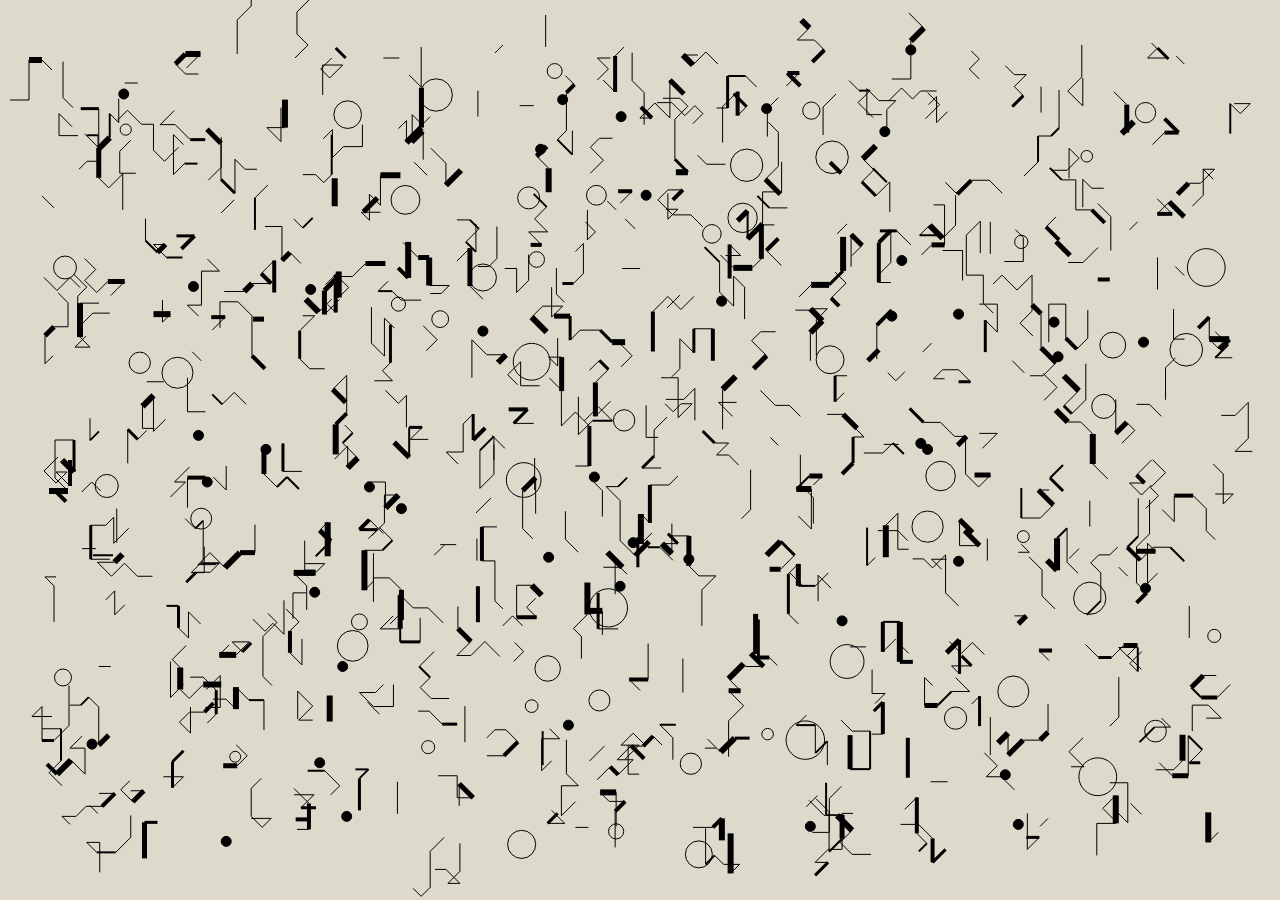
==== MohrBackground.html @ 1ae71728 "Initial commit. Already quite far developed." ====
<!DOCTYPE html>
<html lang="en">
<head>
    <meta charset="UTF-8">
    <meta name="viewport" content="width=device-width, initial-scale=1.0">
    <title>Document</title>
</head>
<style>
     *,
    *::before,
    *::after {
        margin: 0;
        padding: 0;
        box-sizing: border-box;
    }
    canvas {
        /* overflow: hidden; */
        position: absolute;
        top: 0;
        left: 0;
        /* border: 1px solid coral; */
    }

    body {
        background-color: rgb(221, 218, 203);
    }
    /* body {
        display: flex;
        height: 100vh;
        background-color: #111;
    } */
    
    /* span {
        color: #777;
        position: absolute;
        top: 20px;
        left: 20px;
        user-select: none;
    } */
</style>
<body>
    <canvas id="canvas"></canvas>
    <script type="text/javascript" src="./Mohr.js"></script>
</body>
</html>
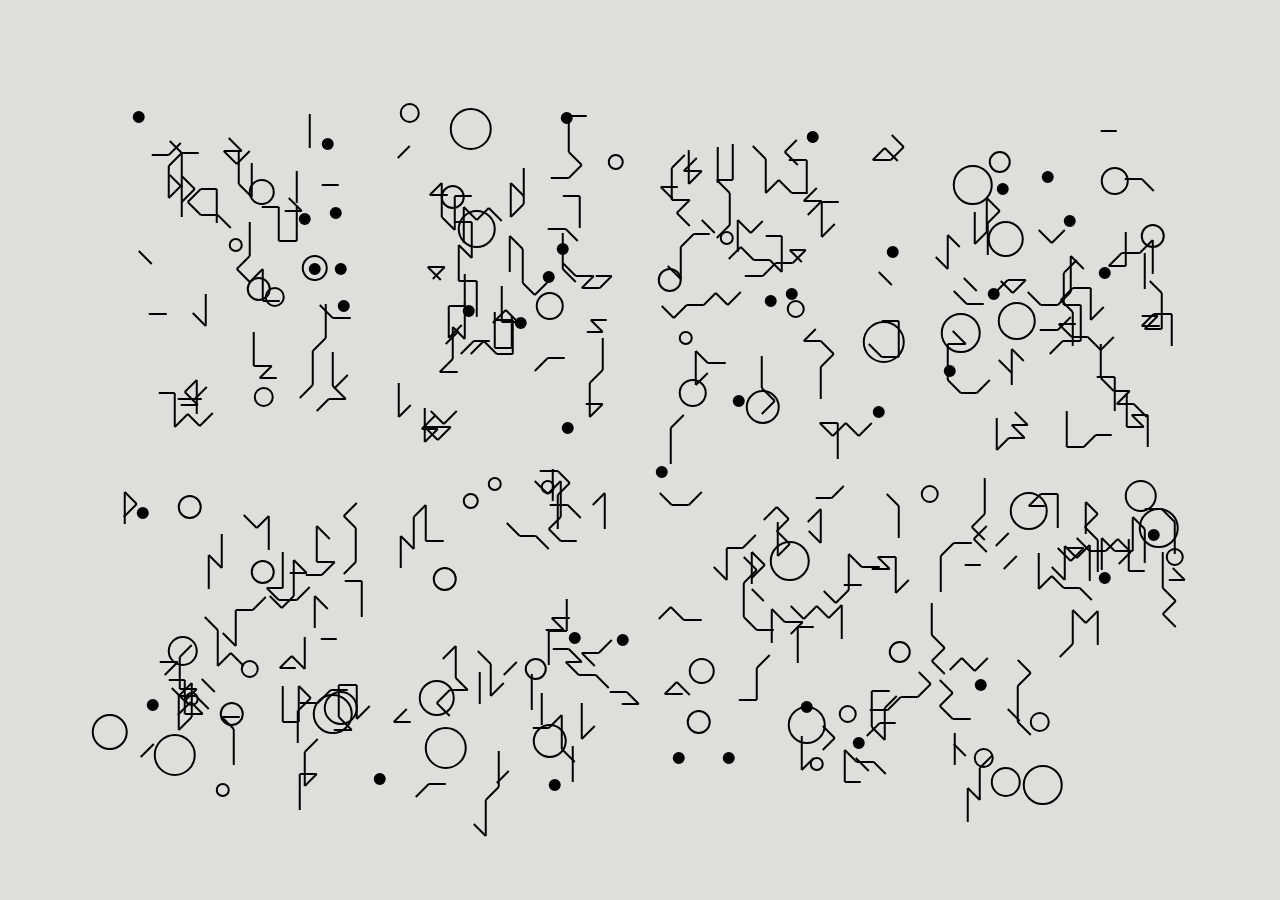
==== commit fffbaffe: "Made background less yellow, more white." ====
--- a/MohrBackground.html
+++ b/MohrBackground.html
@@ -22,7 +22,7 @@
     }
 
     body {
-        background-color: rgb(221, 218, 203);
+        background-color: rgb(222, 222, 220);
     }
     /* body {
         display: flex;
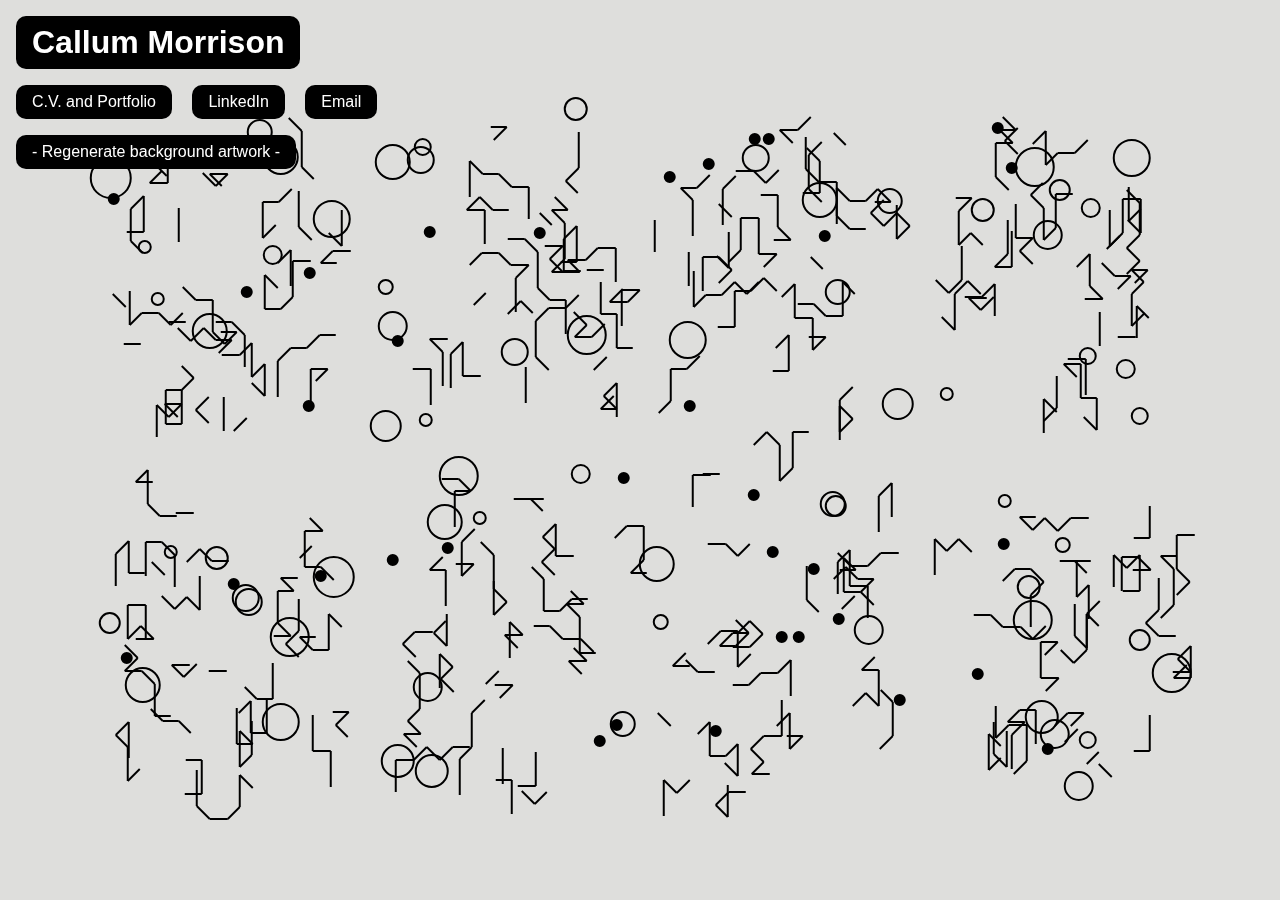
==== commit c95719f6: "Added a header and links to the page, with styling." ====
--- a/MohrBackground.html
+++ b/MohrBackground.html
@@ -6,15 +6,16 @@
     <title>Document</title>
 </head>
 <style>
-     *,
+     /* *,
     *::before,
     *::after {
         margin: 0;
         padding: 0;
         box-sizing: border-box;
-    }
+    } */
     canvas {
         /* overflow: hidden; */
+        z-index: -1;
         position: absolute;
         top: 0;
         left: 0;
@@ -23,23 +24,43 @@
 
     body {
         background-color: rgb(222, 222, 220);
+        font-family: 'Gill Sans', 'Gill Sans MT', Calibri, 'Trebuchet MS', sans-serif;
     }
-    /* body {
-        display: flex;
-        height: 100vh;
-        background-color: #111;
-    } */
+    h1, p {
+        background-color: black;
+        color: white;            /* makes the text visible on a dark background */
+        border-radius: 10px;     /* creates rounded corners */
+        padding: 0.5rem 1rem;
+        margin: 0.5rem;
+        display: inline-block;
+    }
+    a {
+        /* Remove default hyperlink css */
+        color: inherit;
+        text-decoration: inherit;
+    }
+    p:hover {
+        
+        background-color: rgb(211, 166, 0);
+        transition: all 0.3s ease;
+        color: black;
+        /* text-decoration: underline; */
+        
+    }
     
-    /* span {
-        color: #777;
-        position: absolute;
-        top: 20px;
-        left: 20px;
-        user-select: none;
-    } */
 </style>
 <body>
     <canvas id="canvas"></canvas>
+    <main>
+        <h1>Callum Morrison</h1>
+        <br>
+        <p><a target=”_blank” href="https://teal-ray-008.notion.site/Callum-Morrison-Expanded-CV-e8ba350ea7794071ac63bb05e006bd9e">C.V. and Portfolio</a></p>
+        <p><a target=”_blank” href="https://www.linkedin.com/in/callum-morrison-edinburgh">LinkedIn</a></p>
+        <p><a target=”_blank” href="mailto:mrcallummorrison@gmail.com">Email</a></p>
+        <br>
+        <p class="regen-art">- Regenerate background artwork -</p>
+    </main>
     <script type="text/javascript" src="./Mohr.js"></script>
 </body>
-</html>+</html>
+
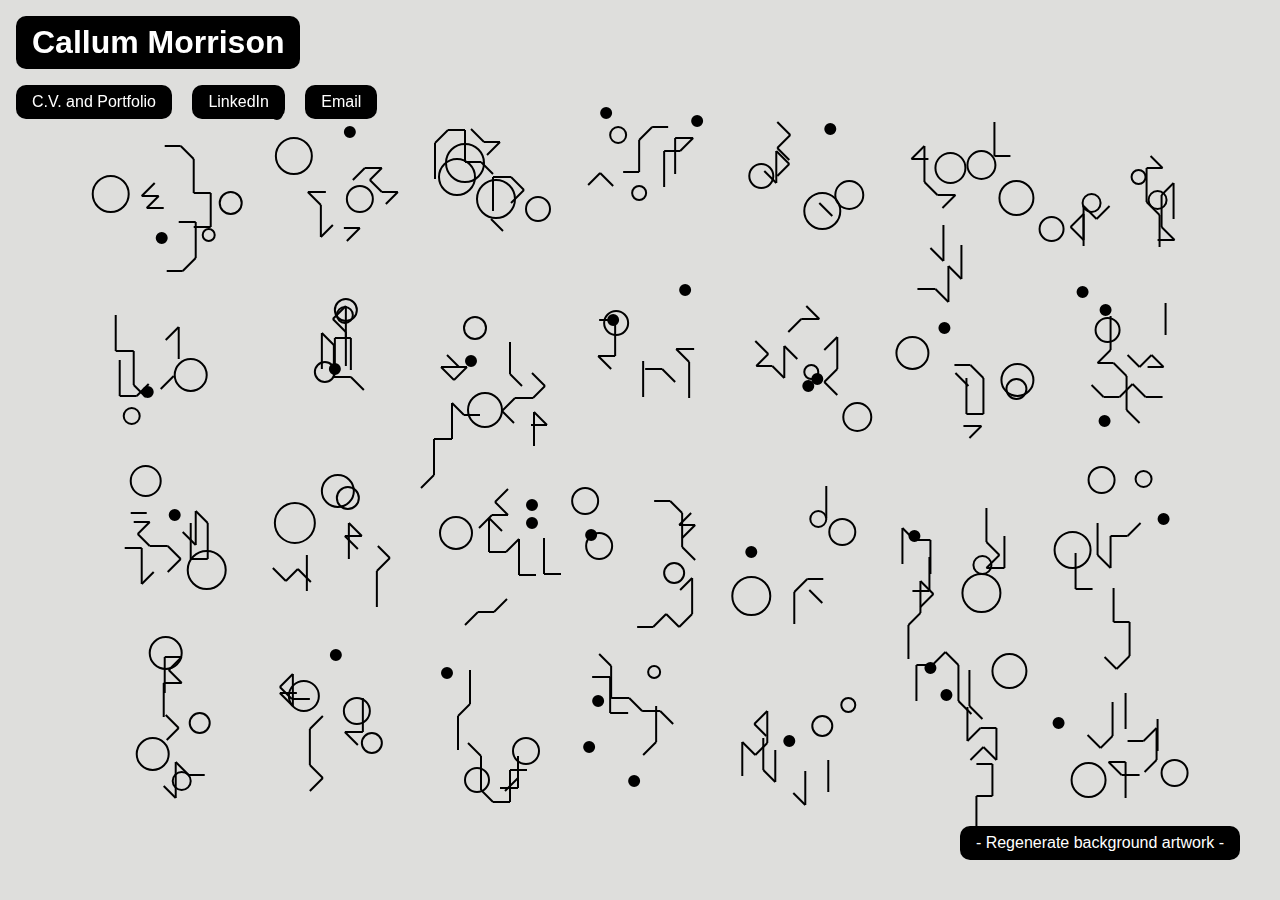
==== commit 07fcc449: "Added a "regen art" button." ====
--- a/MohrBackground.html
+++ b/MohrBackground.html
@@ -47,6 +47,12 @@
         /* text-decoration: underline; */
         
     }
+
+    .sticky {
+      position: fixed;
+      bottom: 2rem;
+      right: 2rem;
+    }
     
 </style>
 <body>
@@ -58,7 +64,7 @@
         <p><a target=”_blank” href="https://www.linkedin.com/in/callum-morrison-edinburgh">LinkedIn</a></p>
         <p><a target=”_blank” href="mailto:mrcallummorrison@gmail.com">Email</a></p>
         <br>
-        <p class="regen-art">- Regenerate background artwork -</p>
+        <p class="regen-art sticky">- Regenerate background artwork -</p>
     </main>
     <script type="text/javascript" src="./Mohr.js"></script>
 </body>
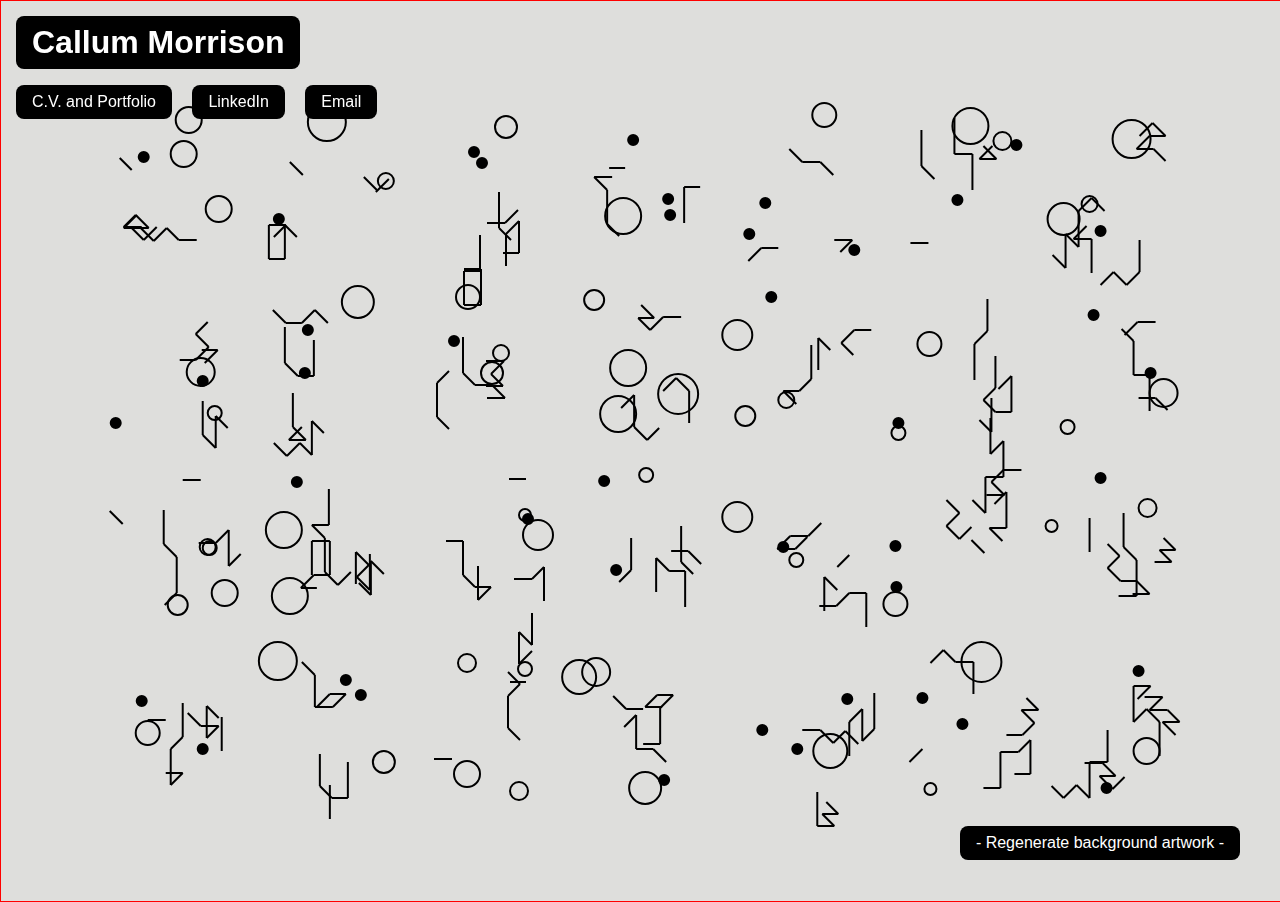
==== commit 773d7d56: "Added stylesheet and removed in page style" ====
--- a/MohrBackground.html
+++ b/MohrBackground.html
@@ -3,58 +3,9 @@
 <head>
     <meta charset="UTF-8">
     <meta name="viewport" content="width=device-width, initial-scale=1.0">
+    <link rel="stylesheet" type="text/css" href="Style.css" />
     <title>Document</title>
 </head>
-<style>
-     /* *,
-    *::before,
-    *::after {
-        margin: 0;
-        padding: 0;
-        box-sizing: border-box;
-    } */
-    canvas {
-        /* overflow: hidden; */
-        z-index: -1;
-        position: absolute;
-        top: 0;
-        left: 0;
-        /* border: 1px solid coral; */
-    }
-
-    body {
-        background-color: rgb(222, 222, 220);
-        font-family: 'Gill Sans', 'Gill Sans MT', Calibri, 'Trebuchet MS', sans-serif;
-    }
-    h1, p {
-        background-color: black;
-        color: white;            /* makes the text visible on a dark background */
-        border-radius: 10px;     /* creates rounded corners */
-        padding: 0.5rem 1rem;
-        margin: 0.5rem;
-        display: inline-block;
-    }
-    a {
-        /* Remove default hyperlink css */
-        color: inherit;
-        text-decoration: inherit;
-    }
-    p:hover {
-        
-        background-color: rgb(211, 166, 0);
-        transition: all 0.3s ease;
-        color: black;
-        /* text-decoration: underline; */
-        
-    }
-
-    .sticky {
-      position: fixed;
-      bottom: 2rem;
-      right: 2rem;
-    }
-    
-</style>
 <body>
     <canvas id="canvas"></canvas>
     <main>
--- a/Style.css
+++ b/Style.css
@@ -0,0 +1,74 @@
+/* Designed first on a 2k monitor. */
+canvas {
+    /* overflow: hidden; */
+    z-index: -1;
+    position: absolute;
+    top: 0;
+    left: 0;
+    /* border: 1px solid coral; */
+    
+}
+
+body {
+    background-color: rgb(222, 222, 220);
+    font-family: 'Gill Sans', 'Gill Sans MT', Calibri, 'Trebuchet MS', sans-serif;
+}
+h1, p {
+    background-color: black;
+    color: white;            /* makes the text visible on a dark background */
+    border-radius: 0.5rem;     /* creates rounded corners */
+    padding: 0.5rem 1rem;
+    margin: 0.5rem;
+    display: inline-block;
+}
+a {
+    /* Remove default hyperlink css */
+    color: inherit;
+    text-decoration: inherit;
+}
+p:hover {
+    
+    background-color: rgb(211, 166, 0);
+    transition: all 0.3s ease;
+    color: black;
+    /* text-decoration: underline; */
+    
+}
+
+.sticky {
+    position: fixed;
+    bottom: 2rem;
+    right: 2rem;
+}
+
+@media only screen and (width < 320px) {
+    canvas {
+        border: 3px solid rgb(0, 4, 255);
+    }
+}
+
+@media only screen and (width>=320px) {
+    canvas {
+        border: 3px solid rgb(0, 255, 234);
+    }
+}
+
+@media only screen and (width>=480px) {
+    canvas {
+        border: 3px solid rgb(30, 255, 0);
+
+    }
+
+}
+
+@media only screen and (width>=768px) {
+    canvas {
+        border: 3px solid rgb(255, 157, 0);
+    }
+}
+
+@media only screen and (width>=1024px) {
+    canvas {
+        border: 1px solid red;
+    }
+}